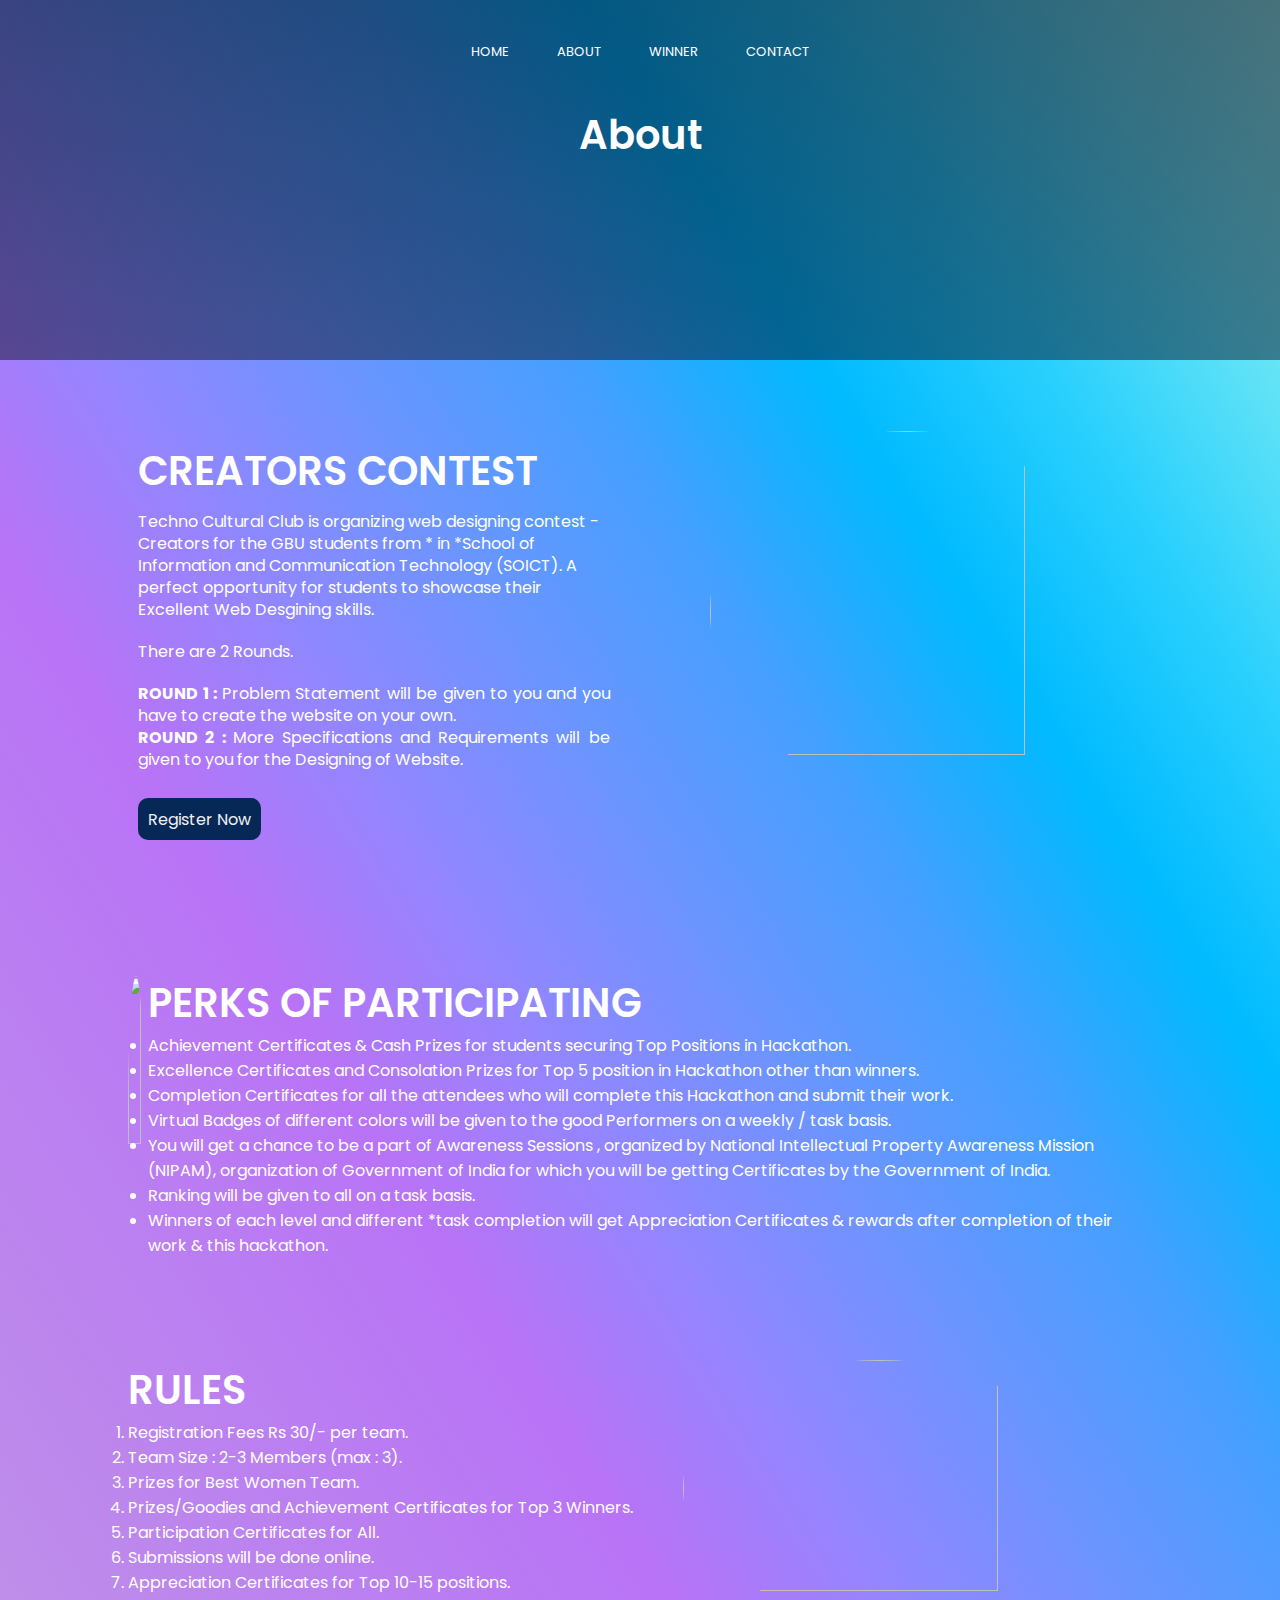
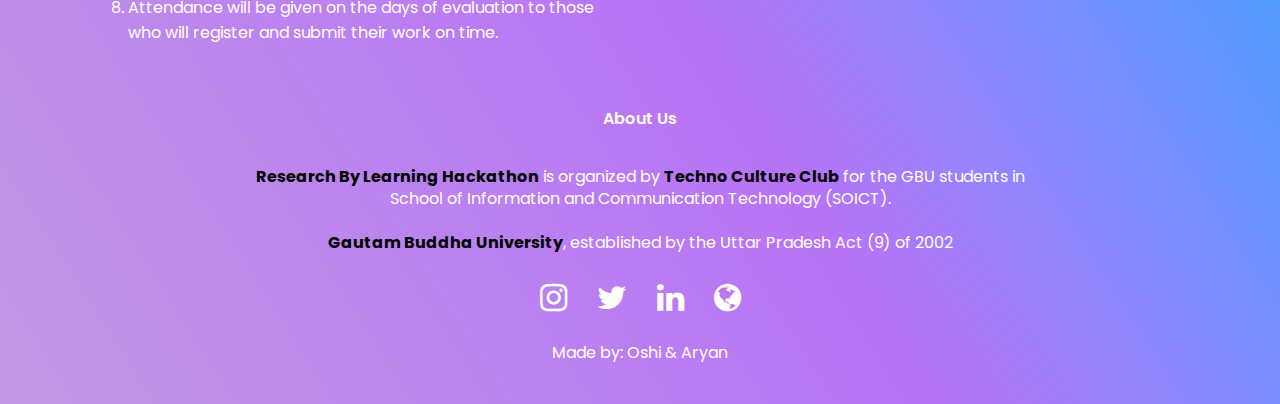
==== about.html @ d0d0f960 "Add files via upload" ====
<!DOCTYPE html>
<html lang="en">
<head>
    <meta charset="UTF-8">
    <meta http-equiv="X-UA-Compatible" content="IE=edge">
    <meta name="viewport" content="width=device-width, initial-scale=1.0">
    <title>About</title>
    <link rel="stylesheet" href="css/index.css">
    <link rel="preconnect" href="https://fonts.googleapis.com">
<link rel="preconnect" href="https://fonts.gstatic.com" crossorigin>
<link href="https://fonts.googleapis.com/css2?family=Poppins:wght@100;200;300;400;600;700&family=Righteous&display=swap" rel="stylesheet">
<link rel="stylesheet" href="https://stackpath.bootstrapcdn.com/font-awesome/4.7.0/css/font-awesome.min.css">
<link rel="icon" type="image/x-icon" href="/assets/images/favicon.ico">
</head>
<body>
    <section class="sub-header">
        <nav>
            <div class="nav-links" id="navLinks">
                <i class="fa fa-times" onclick="hideMenu()"></i>
                <ul>
                    <li><a href="index.html">HOME</a></li>
                    <li><a href="about.html">ABOUT</a></li>
                    <li><a href="winner.html">WINNER</a></li>
                    <li><a href="contactus.html">CONTACT</a></li>
                </ul>
            </div>
            <i class="fa fa-bars" onclick="showMenu()"></i>
        </nav>
        <h1>About</h1>
    </section>

    <!-- -------about us content---------->
    <section class="about-us">
        <div class="row">
            <div class="about-col" id="about-para">
                <h1>CREATORS CONTEST</h1>
                <p>Techno Cultural Club is organizing web designing contest - Creators for the GBU students from * in *School of Information and Communication Technology (SOICT). A perfect opportunity for students to showcase their Excellent Web Desgining skills. <br><p>There are 2 Rounds.<br> </p>
                <p class="round"> <B> ROUND 1 : </B> Problem Statement will be given to you and you have to create the website on your own.<br>
                  <B> ROUND 2 : </B> More Specifications and Requirements will be given to you for the Designing of Website.
                </p><br>
                <a href="https://forms.gle/vtMAaFdpGRoUwDf37" target="_blank">Register Now</a>
            </div>
            <div class="about-col">
                <img src="../Creators-webdesigning/assets/images/undraw_team_work_k-80-m.svg" alt="">
            </div>
        </div>
       
        <div class="row">
            <div class="perk-right">
                <img src="https://research-by-learning.netlify.app/Media/Illustrations/undraw_happy_news_re_tsbd.svg" alt="">
            </div>
            <div class="perks">
                <h1>PERKS OF PARTICIPATING</h1>
            <ul>
                <li> Achievement Certificates & Cash Prizes for students securing Top Positions in Hackathon.</li>
                <li> Excellence Certificates and Consolation Prizes for Top 5 position in Hackathon other than winners.</li>
                <li> Completion Certificates for all the attendees who will complete this Hackathon and submit their work.</li>
                <li> Virtual Badges of different colors will be given to the good Performers on a weekly / task basis.</li>
                <li> You will get a chance to be a part of Awareness Sessions , organized by National Intellectual Property Awareness Mission (NIPAM), organization of Government of India for which you will be getting Certificates by the Government of India.</li>
                <li> Ranking will be given to all on a task basis.</li>
                <li> Winners of each level and different *task completion will get Appreciation Certificates & rewards after completion of their work & this hackathon.</li>
            </ul>
            </div>
        </div>
        </div>
        <div class="row-2">
            <div class="rules">
                <h1>RULES</h1>
                <ol>
                    <li>Registration Fees Rs 30/- per team.</li>
                    <li>Team Size : 2-3 Members (max : 3). </li>
                    <li>Prizes for Best Women Team.</li>
                    <li>Prizes/Goodies and Achievement Certificates for Top 3 Winners.</li>
                    <li>Participation Certificates for All.</li>
                    <li>Submissions will be done online.</li>
                    <li>Appreciation Certificates for Top 10-15 positions.</li>
                    <li>Attendance will be given on the days of evaluation to those <br>who will register and submit their work on time.</li>
                </ol>
            </div>
            <div class="about-col">
                <img src="https://img.freepik.com/free-vector/businessman-holding-pencil-big-complete-checklist-with-tick-marks_1150-35019.jpg?size=626&ext=jpg" alt="">
            </div>            
    </div>  
    </section>          

<!-- --------footer--------- -->
<section class="footer">
    <h4>About Us</h4>
    <p><span>Research By Learning Hackathon</span> is organized by <span>Techno Culture Club</span> for the GBU students in <br>
         School of Information and Communication Technology (SOICT). <br><br>
        <span>Gautam Buddha University</span>, established by the Uttar Pradesh Act (9) of 2002  </p>
    <div class="icons">
       <a href="https://www.instagram.com/techno.club_gbu/"><i class="fa fa-instagram fa-2x" aria-hidden="true"></i></a>
        <i class="fa fa-twitter fa-2x" aria-hidden="true"></i>
        <a href="https://www.linkedin.com/company/techno-club-gbu/mycompany/"> <i class="fa fa-linkedin fa-2x" aria-hidden="true"></i></a>
        <a href="https://www.gbu.ac.in/"><i class="fa fa-globe fa-2x" aria-hidden="true"></i> </a>
    </div>
    <p>Made by: Oshi & Aryan</p>
</section>
<!-- ---------------javascript for toggle menu ----------------->
    <script>
        var navLinks = document.getElementById("navLinks");
        function showMenu(){
            navLinks.style.right = "0";
        }
        
        function hideMenu(){
            navLinks.style.right = "-200px";
        }

    </script>
</body>
</html>
---- css/index.css ----
*{
    margin: 0;
    padding: 0;
    font-family: 'poppins', sans-serif;
}
body{
    background-image: linear-gradient(to right top, #c098e4, #be8fe9, #bc86ed, #ba7df2, #b873f6, #9286ff, #6a95ff, #43a0ff, #00baff, #2ad0fd, #67e4f5, #9bf5ef);
}
/* -----home page styling-------- */
.header{
    min-height: 100vh;
    width: 100%;
    background: linear-gradient(rgba(4, 30, 29, 0.544),rgba(15, 4, 30, 0.63)),url(https://media.giphy.com/media/xUPGcLzR1mUpYMdIJi/giphy.gif);
    background-repeat: no-repeat;
    background-position: bottom;
    background-size: cover;
    position: relative;
}
nav{
    display: flex;
    padding: 2%;
    justify-content: center;
    align-items: center;
}
.nav-links{
    flex: 1;
    text-align: center;
}
.nav-links ul li{
    list-style: none;
    display: inline-block;
    padding: 12px 22px;
    position: relative;
}
.nav-links ul li a{
    color: #fff;
    text-decoration: none;
    font-size: 13px;
}
.nav-links ul li a:hover{
    font-size: 1.2rem;
    transition: all 0.5s ease;
}
.text-box{
    width: 90%;
    color: #fff;
    position: absolute;
    top: 50%;
    left: 50%;
    transform: translate(-50%,-50%);
    text-align: center;
}
.text-box h1{
    font-size: 62px;
}
.text-box p{
    margin: 10px 0 40px;
    font-size: 14px;
    color: #fff;
}
.hero-btn{
    display: inline-block;
    text-decoration: none;
    color: #fff;
    border: 1px solid #fff;
    padding: 12px 34px;
    font-size: 13px;
    background: transparent;
    position: relative;
    cursor: pointer;
}
.hero-btn{
    display: inline-block;
    text-decoration: none;
    color: #fff;
    border: 1px solid #fff;
    padding: 12px 34px;
    font-size: 13px;
    background: transparent;
    position: relative;
    cursor: pointer;
}
.hero-btn:hover{
    border: 2px solid white;
    background: #2fb0df;
    transition: 1s;
}
nav .fa{
    display: none;
}
@media(max-width: 700px){
    .text-box h1{
        font-size: 20px;
    }
    .nav-links ul li{
        display: block;
    }
    .nav-links{
        position: fixed;
        background: #2fb0df;
        height: 100vh;
        width: 200px;
        top: 0;
        right: -200px;
        text-align: left;
        z-index: 2;
        transition: 1s;
    }
    nav .fa{
        display: block;
        color: white;
        margin: 10px;
        position: absolute;
        top: 0;
        right: 0;
        font-size: 22px;
        cursor: pointer;
    }
    
    .nav-links ul{
        padding: 30px;
    }
}
/* -------- Participation deatils styling----- */
.course{
    width: 80%;
    margin: auto;
    text-align: center;
    padding-top: 80px;
}
.round{
    text-align: justify;
}
h1{
    font-size: 40px;
    font-weight: 600;
    color: #fff;
}
p{
    color: white;
    font-size: 300;
    line-height: 22px;
    padding: 10px;
}
.course-col p{
    color: #222;
}
.course-col a{
   background-color: #062856;
   color: #f0f0f0;
   padding: 2%;
   border-radius: 10px;
   text-decoration: none;
   margin-top: 20px;
}
.course-col a:hover{
  color: rgb(255, 255, 255);
}
.row{
    margin-top: 5%;
    display: flex;
    justify-content: space-between;
}
.course-col{
    flex-basis: 31%;
    background: #fff;
    border-radius: 10px;
    margin-bottom: 5%;
    padding: 20px 12px;
    box-sizing: border-box;
    transition: 0.5s;
}
h3{
    text-align: center;
    font-weight: 600;
    margin: 10px 0px;
}
.course-col:hover{
    box-shadow: rgba(244, 236, 255, 0.985) 0px 54px 55px, rgba(134, 165, 237, 0.12) 0px -12px 30px, rgb(169, 104, 248) 0px 4px 6px, rgba(190, 182, 234, 0.784) 0px 12px 13px, rgb(27, 216, 250) 0px -3px 5px;
}
@media(max-width: 700px){
    .row{
        flex-direction: column;
    }

}
/* -------- Phases in hackathon styling------ */
.campus{
    width: 80%;
    margin: auto;
    text-align: center;
    padding-top: 50px;
}
.row1{
    justify-content: center !important;
    align-items: center !important;
    display: flex !important;
    margin-top: 5%;
    display: flex;
    justify-content: space-between;
}
.campus-col{
    flex-basis: 32%;
    border-radius: 10px;
    margin-bottom: 30px;
    text-align: justify;
    position: relative;
    overflow: hidden;
}
.campus-col img{
    width: 100%;
    height: 100%;
    object-fit: fill;
    display: block;
    
}
.layer{
    background: transparent;
    height: 100%;
    width: 100%;
    position: absolute;
    padding-top: 15%;
    top: 0;
    left: 0;
}
/* ---------facilities-------- */
.facilities{
    width: 50%;
    margin: auto;
    text-align: center;
    padding-top: 50px;
}
.facilities-col{
    width: 100%;
    padding-left: 5%;
    padding-right: 5%;
    border-radius: 10px;
    text-align: left;
    margin-bottom: 5%;
}
.facilities-col a{
    color: white;
}
.facilities-col a:hover{
    font-size: 20px;
    transition: all 0.3s ease;
}
.facilities-col img{
    width: 100%;
    border-radius: 10px;
}
.facilities-col p{
    padding: 0;
    text-align: center;
    justify-content: center;
}
.facilities-col h3{
    margin-top: 16px;
    margin-bottom: 15px;
    text-align: left;
    color: aliceblue;
    text-align: center;
    justify-content: center;
}

.facilities1{
    width: 85%;
    margin: auto;
    text-align: center;
    padding-top: 50px;
}
.facilities-col1{
    width: 85%;
    padding: 1%;
    border-radius: 10px;
    text-align: left;
    margin-bottom: 5%;
}
@media (max-width: 700px) {
    .facilities-col1{
        padding-left: 20%;
        width: 60%;
    }
}
.facilities-col1 a{
    color: white;
    }
.facilities-col1 a:hover{
    font-size: 20px;
    transition: all 0.3s ease;
}
.facilities-col1 img{
    width: 100%;
    border-radius: 10px;
}
.facilities-col1 p{
    padding: 0;
    text-align: center;
    justify-content: center;
}
.facilities-col1 h3{
    margin-top: 16px;
    margin-bottom: 15px;
    text-align: left;
    color: aliceblue;
    text-align: center;
    justify-content: center;
}
/* ------- testimonials------- */
.testimonials{
    width: 80%;
    padding-top: 50px;
    text-align: center;
    margin: auto;
}
.testimonial-col{
    flex-basis: 40%;
    border-radius: 10px;
    margin-bottom: 5%;
    text-align: left;
    background: #fff3f3;
    padding: 25px;
    cursor: pointer;
   
}
.testimonial-col img{
    height: 80px;
    width: 80px;
    object-fit: cover;
    margin-left: 5px;
    margin-right: 5px;
    border-radius: 50%;
}
.testimonial-col p{
    padding: 0;
    color: #222;
}
.testimonial-col h3{
    margin-top: 15px;
    text-align: left;
} 
.testimonial-col .fa{
    color: #f44336;
}
@media(max-width: 700px){
    .testimonial-col img{
        margin-left: 0px;
        margin-right: 15px;
    }
}

/* -------call to action------- */
.cta{
    margin: 100px auto;
    width: 80%;
    background: linear-gradient(rgba(4, 9, 30, 0.558),rgba(4, 9, 30, 0.472)),url(https://media.giphy.com/media/xUPGcLzR1mUpYMdIJi/giphy.gif);
    background-position: center;
    background-size: cover;
    border-radius: 10px;
    text-align: center;
    padding: 100px 0;
}
.cta h1{
    color: #fff ;
    margin-bottom: 40px;
    padding: 0;
}

@media(max-width: 700px){
    .cta h1{
        font-size: 24px;
    }
}

/* ---------footer----------- */
.footer{
    width: 100%;
    text-align: center;
    padding: 30px 0;
}
.footer span{
    font-weight: bold;
    color: rgb(0, 0, 0);
}
.footer h4{
    margin-bottom: 25px;
    margin-top: 20px;
    font-weight: 600;
    color: white;
}
.icons .fa{
    color: white;
    margin: 0 13px;
    cursor: pointer;
    padding: 18px 0;
}
.icons .fa:hover{
    color: #01022abe;
}

/* -------about us page------- */
.sub-header{
    height: 40vh;
    width: 100%;
    background: linear-gradient(rgba(4, 9, 30, 0.558),rgba(4, 9, 30, 0.472)),url(https://media.giphy.com/media/xUPGcLzR1mUpYMdIJi/giphy.gif);
    background-position: center;
    background-size: cover;
    text-align: center;
    color: #fff;
}
.sub-header h1{
    margin-top: 5px;
}
.about-us{
    width: 80%;
    margin: auto;
    padding-top: 20px;
}
.about-col{
    flex-basis: 48%;
}
.about-col a{
    align-items: left;
    justify-items: left;
    background-color: #062856;
    color: #f0f0f0;
    padding: 2%;
    margin-top: 15px;
    margin: 10px;
    border-radius: 10px;
    text-decoration: none;
}
.about-col a:hover{
    color: rgb(210, 205, 205);
}
#about-para{
    margin-top: 1%;
}

.about-col img{
    width: 80%;
    height: 90%;
    border-radius: 200%;
    margin-left: 50px;
}
.about-col h1{
    padding-top: 0;
    text-align: left;
    margin-left: 2%;
    justify-content: left;
}
.about-us li{
    color: white;
}

.rules{
     
}
.perks h1{
    justify-content: left;
    text-align: left;
    margin-top: 9%;
}
.perks{
    margin-bottom: 9%;
    width: 100%;
}
.perk-right{
    display: flex;
    align-items: center;
}
.perk-right img{
    width: 80%;
    height: 60%;
    border-radius: 200%;
}
.theme h1{
    padding-top: 0;
    width: 100%;
    display: flex;
    text-align: center;
    justify-content: center;
}
.theme{
    width: 50%;
    height: 100%;
    margin-left: 10%;
    border-radius: 5%;
    padding: 3%;
    padding-bottom: 5%;
    background-color: rgba(166, 176, 241, 0.44);

}
.row-2{
    display: flex;
    width: 100%;
    margin: 1% 0%;
}
@media(max-width: 700px){
    .row-2{
        display: flex;
        flex-direction: column;
    }
    .rules{
        margin-bottom: 50px;
        width: 100%;
        padding: 5%;
    }
    .theme{
        margin-bottom: 50px;
        width: 100%;
        padding: 5%;
        margin-left: 0%;
    }
}
/* ----contact us----- */
.location iframe{
    width: 100%;
}
.contact-us{
    width: 80%;
    margin: auto;
}
.contact-col{
    flex-basis: 48%;
    margin-bottom: 30px;
}
.contact-col div{
    display: flex;
    align-items: center;
    margin-bottom: 40px;
}
.contact-col div .fa{
    font-size: 28px;
    color: white;
    margin: 10px;
    margin-right: 30px;
}
.contact-col div p{
    padding: 0;
}
.contact-col div h5{
    font-size: 20px;
    margin-bottom: 5px;
    color: white;
    font-weight: 400;
}
.contact-col input, .contact-col textarea{
    width: 100%;
    padding: 15px;
    margin-bottom: 17px;
    outline: none;
    border: 1px solid #ccc;
    box-sizing:border-box ;
}
.head{
    display: flex;
    width: 100%;
    align-items: center;
    justify-content: center;
    margin: 10% 0%;
}
.winner-col{
    display: flex;
    align-items: center;
    justify-content: center;
}
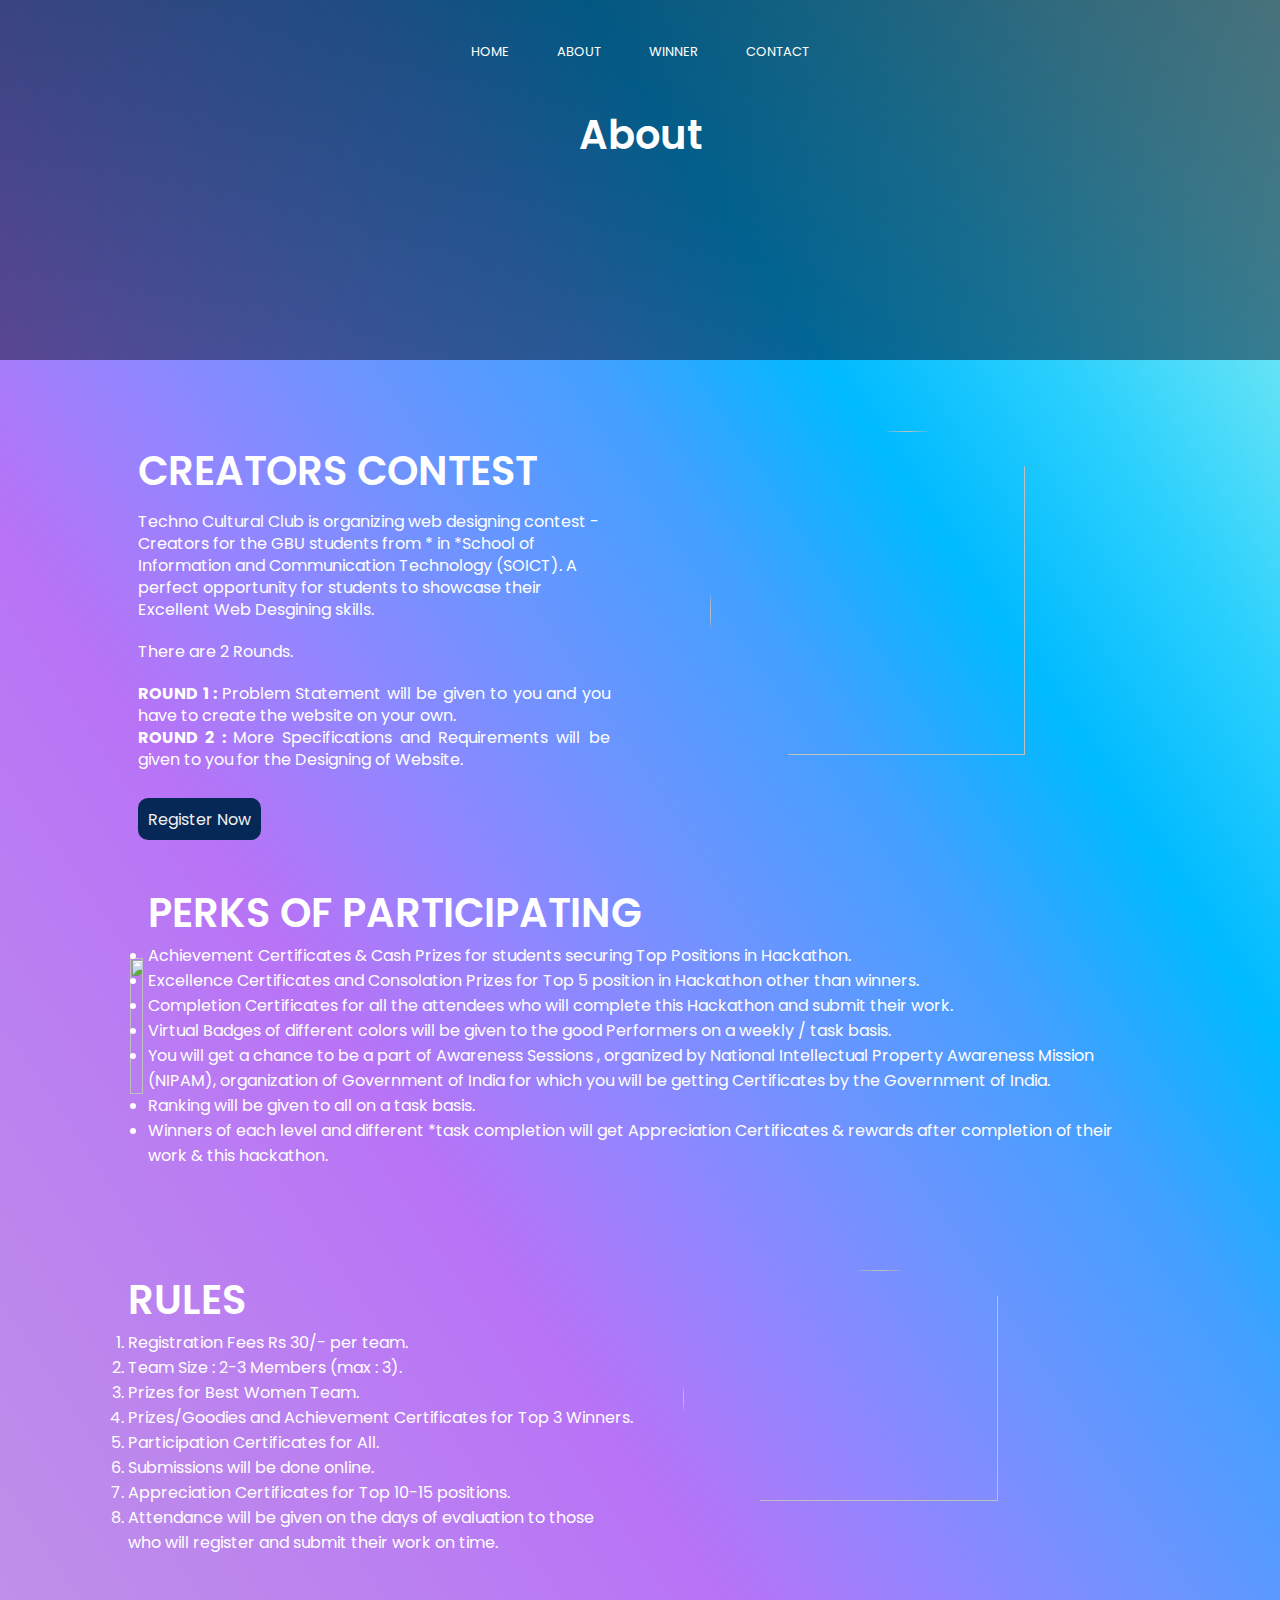
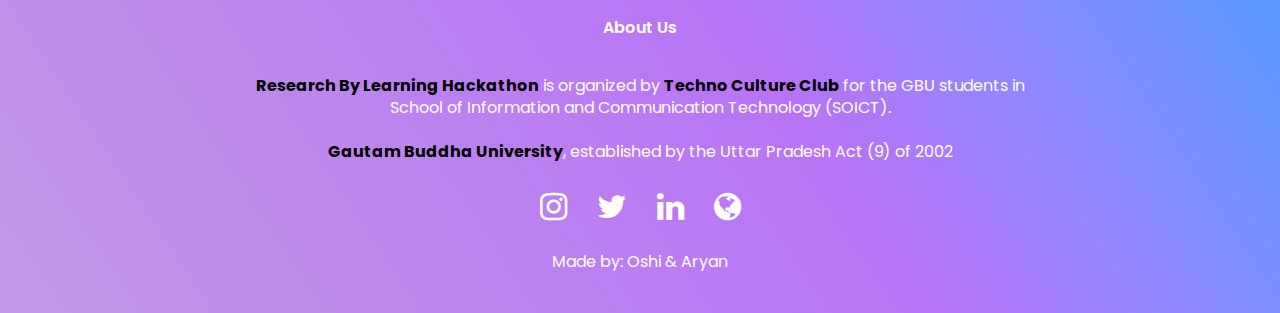
==== commit d592291f: "commit" ====
--- a/about.html
+++ b/about.html
@@ -41,7 +41,7 @@
                 <a href="https://forms.gle/vtMAaFdpGRoUwDf37" target="_blank">Register Now</a>
             </div>
             <div class="about-col">
-                <img src="../Creators-webdesigning/assets/images/undraw_team_work_k-80-m.svg" alt="">
+                <img src="https://research-by-learning.netlify.app/Media/Illustrations/our-partner%201.svg" alt="">
             </div>
         </div>
        
--- a/css/index.css
+++ b/css/index.css
@@ -436,7 +436,6 @@
 #about-para{
     margin-top: 1%;
 }
-
 .about-col img{
     width: 80%;
     height: 90%;
@@ -452,10 +451,11 @@
 .about-us li{
     color: white;
 }
-
-.rules{
-     
-}
+<<<<<<< Updated upstream
+
+
+=======
+>>>>>>> Stashed changes
 .perks h1{
     justify-content: left;
     text-align: left;
@@ -472,7 +472,15 @@
 .perk-right img{
     width: 80%;
     height: 60%;
-    border-radius: 200%;
+    padding-left: 10%;
+}
+@media(max-width: 700px){
+    .perk-right img{
+        width: 60%;
+        height: 50%;
+        padding-left: 10%;
+        flex-direction: column-reverse;
+    }
 }
 .theme h1{
     padding-top: 0;
@@ -560,8 +568,112 @@
     justify-content: center;
     margin: 10% 0%;
 }
-.winner-col{
-    display: flex;
-    align-items: center;
-    justify-content: center;
-}
+
+.winner{
+    height: 100vh;
+    width: 100%;
+    display: flex;
+    flex-direction: column;
+    align-items: center;
+    justify-content: center;
+}
+.winner1{
+    padding-top: 100px;
+    height: 100%;
+    width: 100%;
+    display: flex;
+    align-items: center;
+    justify-content: center;
+}
+.win-left{
+    height: 100%;
+    width: 50%;
+    display: flex;
+    align-items: center;
+    justify-content: flex-end;
+}
+.win-left img{
+    height: 80%;
+    width: 80%;
+    object-fit: contain;
+    cursor: pointer;
+}
+.win-right{
+    height: 100%;
+    width: 50%;
+    display: flex;
+    flex-direction: column;
+    align-items: center;
+    justify-content: center;
+}
+.win-right h1{
+    font-size: 2rem;
+}
+
+/* winner 2 */
+.winner2{
+    padding-top: 100px;
+    height: 100%;
+    width: 100%;
+    display: flex;
+    align-items: center;
+    justify-content: center;
+}
+.win2-right{
+    height: 100%;
+    width: 50%;
+    display: flex;
+    align-items: center;
+    justify-content: flex-start;
+}
+.win2-right img{
+    height: 80%;
+    width: 80%;
+    object-fit: contain;
+    cursor: pointer;
+}
+.win2-left{
+    height: 100%;
+    width: 50%;
+    display: flex;
+    flex-direction: column;
+    align-items: center;
+    justify-content: center;
+}
+.win2-left h1{
+    font-size: 2rem;
+}
+
+/* winner 3 */
+.winner3{
+    padding-top: 100px;
+    height: 100%;
+    width: 100%;
+    display: flex;
+    align-items: center;
+    justify-content: center;
+}
+.win3-left{
+    height: 100%;
+    width: 50%;
+    display: flex;
+    align-items: center;
+    justify-content: flex-end;
+}
+.win3-left img{
+    height: 80%;
+    width: 80%;
+    object-fit: contain;
+    cursor: pointer;
+}
+.win3-right{
+    height: 100%;
+    width: 50%;
+    display: flex;
+    flex-direction: column;
+    align-items: center;
+    justify-content: center;
+}
+.win3-right h1{
+    font-size: 2rem;
+}
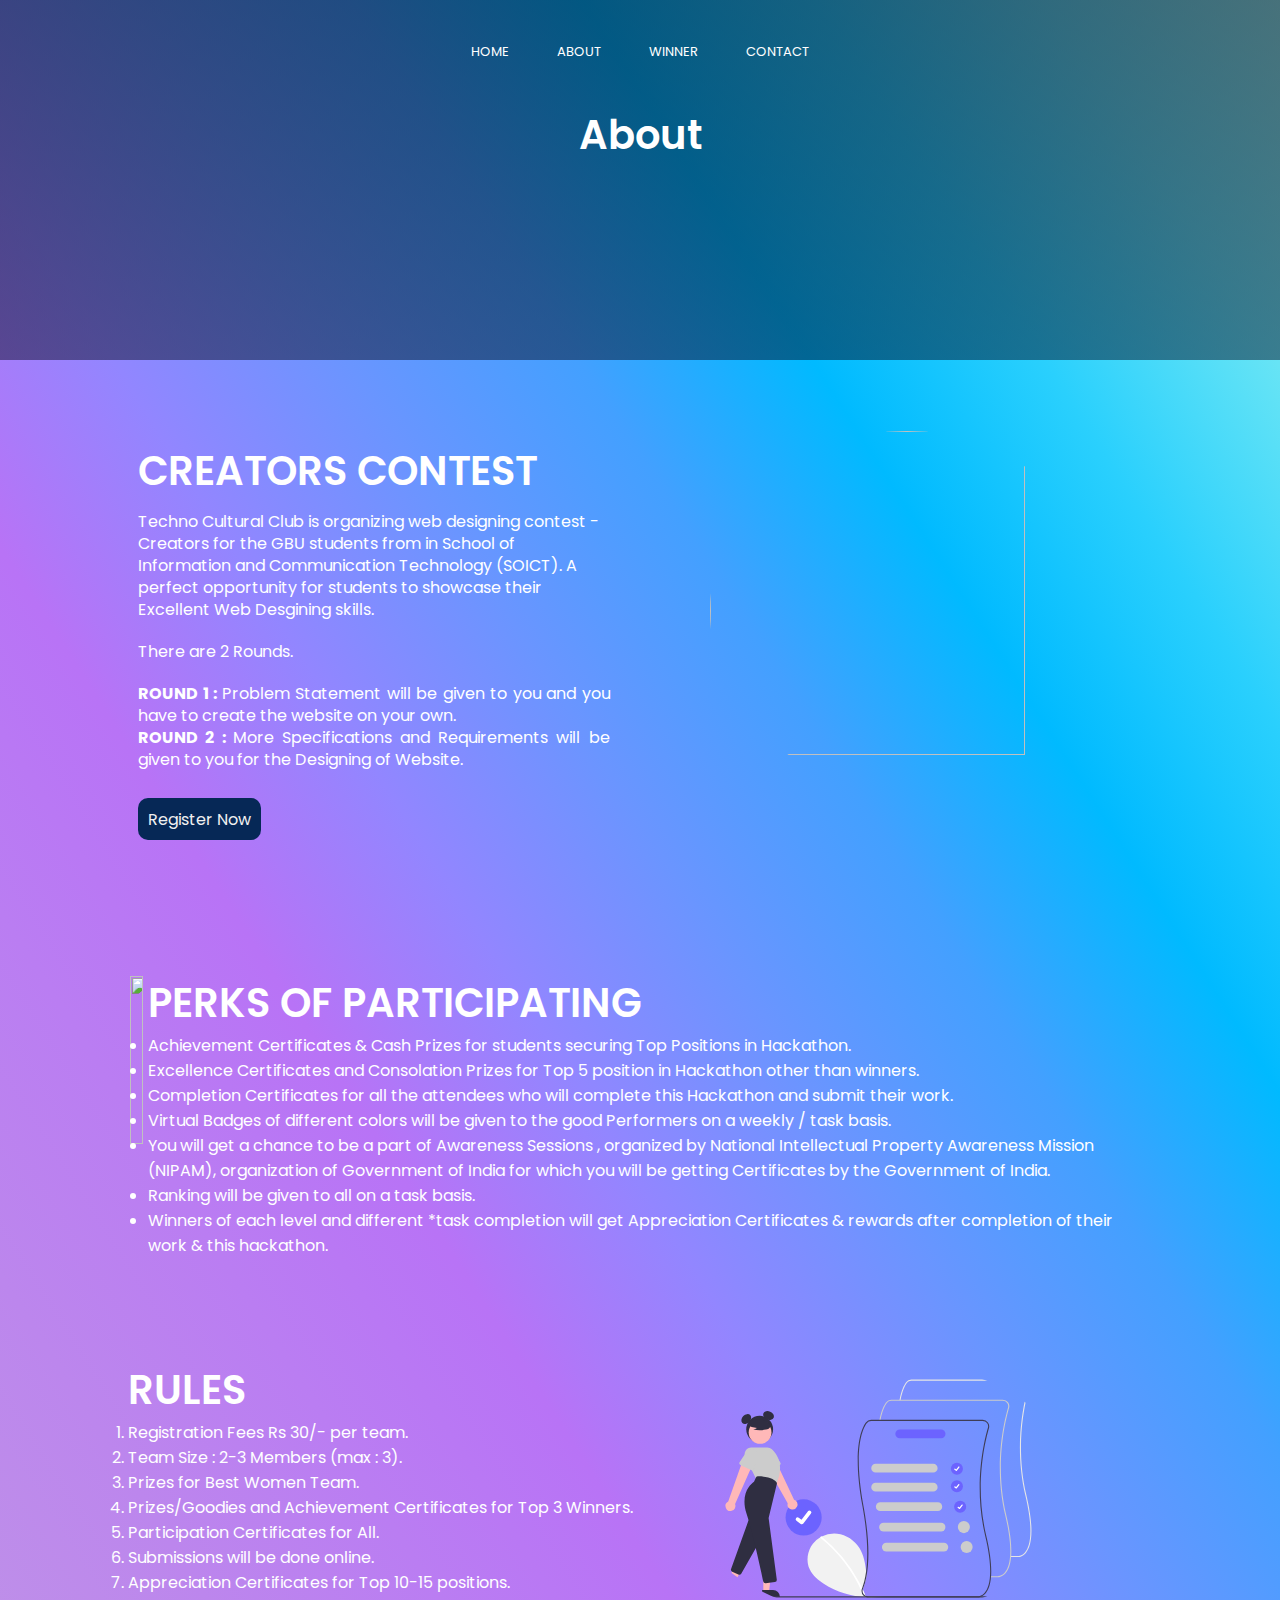
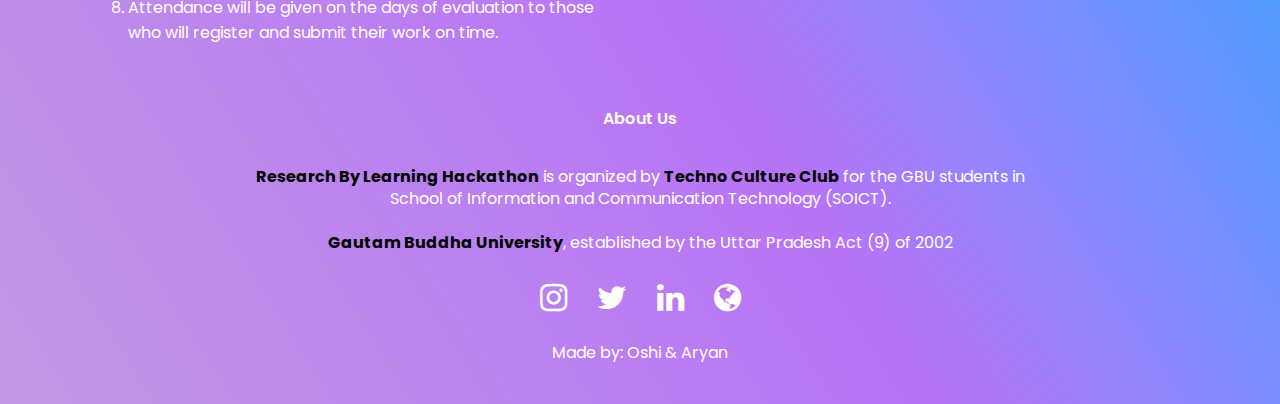
==== commit 4b7420d9: "commit" ====
--- a/about.html
+++ b/about.html
@@ -34,7 +34,7 @@
         <div class="row">
             <div class="about-col" id="about-para">
                 <h1>CREATORS CONTEST</h1>
-                <p>Techno Cultural Club is organizing web designing contest - Creators for the GBU students from * in *School of Information and Communication Technology (SOICT). A perfect opportunity for students to showcase their Excellent Web Desgining skills. <br><p>There are 2 Rounds.<br> </p>
+                <p>Techno Cultural Club is organizing web designing contest - Creators for the GBU students from in School of Information and Communication Technology (SOICT). A perfect opportunity for students to showcase their Excellent Web Desgining skills. <br><p>There are 2 Rounds.<br> </p>
                 <p class="round"> <B> ROUND 1 : </B> Problem Statement will be given to you and you have to create the website on your own.<br>
                   <B> ROUND 2 : </B> More Specifications and Requirements will be given to you for the Designing of Website.
                 </p><br>
@@ -45,7 +45,7 @@
             </div>
         </div>
        
-        <div class="row">
+        <div class="row rowy">
             <div class="perk-right">
                 <img src="https://research-by-learning.netlify.app/Media/Illustrations/undraw_happy_news_re_tsbd.svg" alt="">
             </div>
@@ -62,7 +62,6 @@
             </ul>
             </div>
         </div>
-        </div>
         <div class="row-2">
             <div class="rules">
                 <h1>RULES</h1>
@@ -78,7 +77,7 @@
                 </ol>
             </div>
             <div class="about-col">
-                <img src="https://img.freepik.com/free-vector/businessman-holding-pencil-big-complete-checklist-with-tick-marks_1150-35019.jpg?size=626&ext=jpg" alt="">
+                <img src="./assets/images/undraw_to_do_list_re_9nt7.svg" alt="">
             </div>            
     </div>  
     </section>          
--- a/css/index.css
+++ b/css/index.css
@@ -291,6 +291,7 @@
 }
 .facilities-col1 img{
     width: 100%;
+    height: 80%;
     border-radius: 10px;
 }
 .facilities-col1 p{
@@ -451,11 +452,6 @@
 .about-us li{
     color: white;
 }
-<<<<<<< Updated upstream
-
-
-=======
->>>>>>> Stashed changes
 .perks h1{
     justify-content: left;
     text-align: left;
@@ -475,11 +471,14 @@
     padding-left: 10%;
 }
 @media(max-width: 700px){
+    .rowy {
+    display: flex;
+    flex-direction: column-reverse;
+    }
     .perk-right img{
-        width: 60%;
+        width: 50%;
         height: 50%;
-        padding-left: 10%;
-        flex-direction: column-reverse;
+        padding-left: 20%;
     }
 }
 .theme h1{
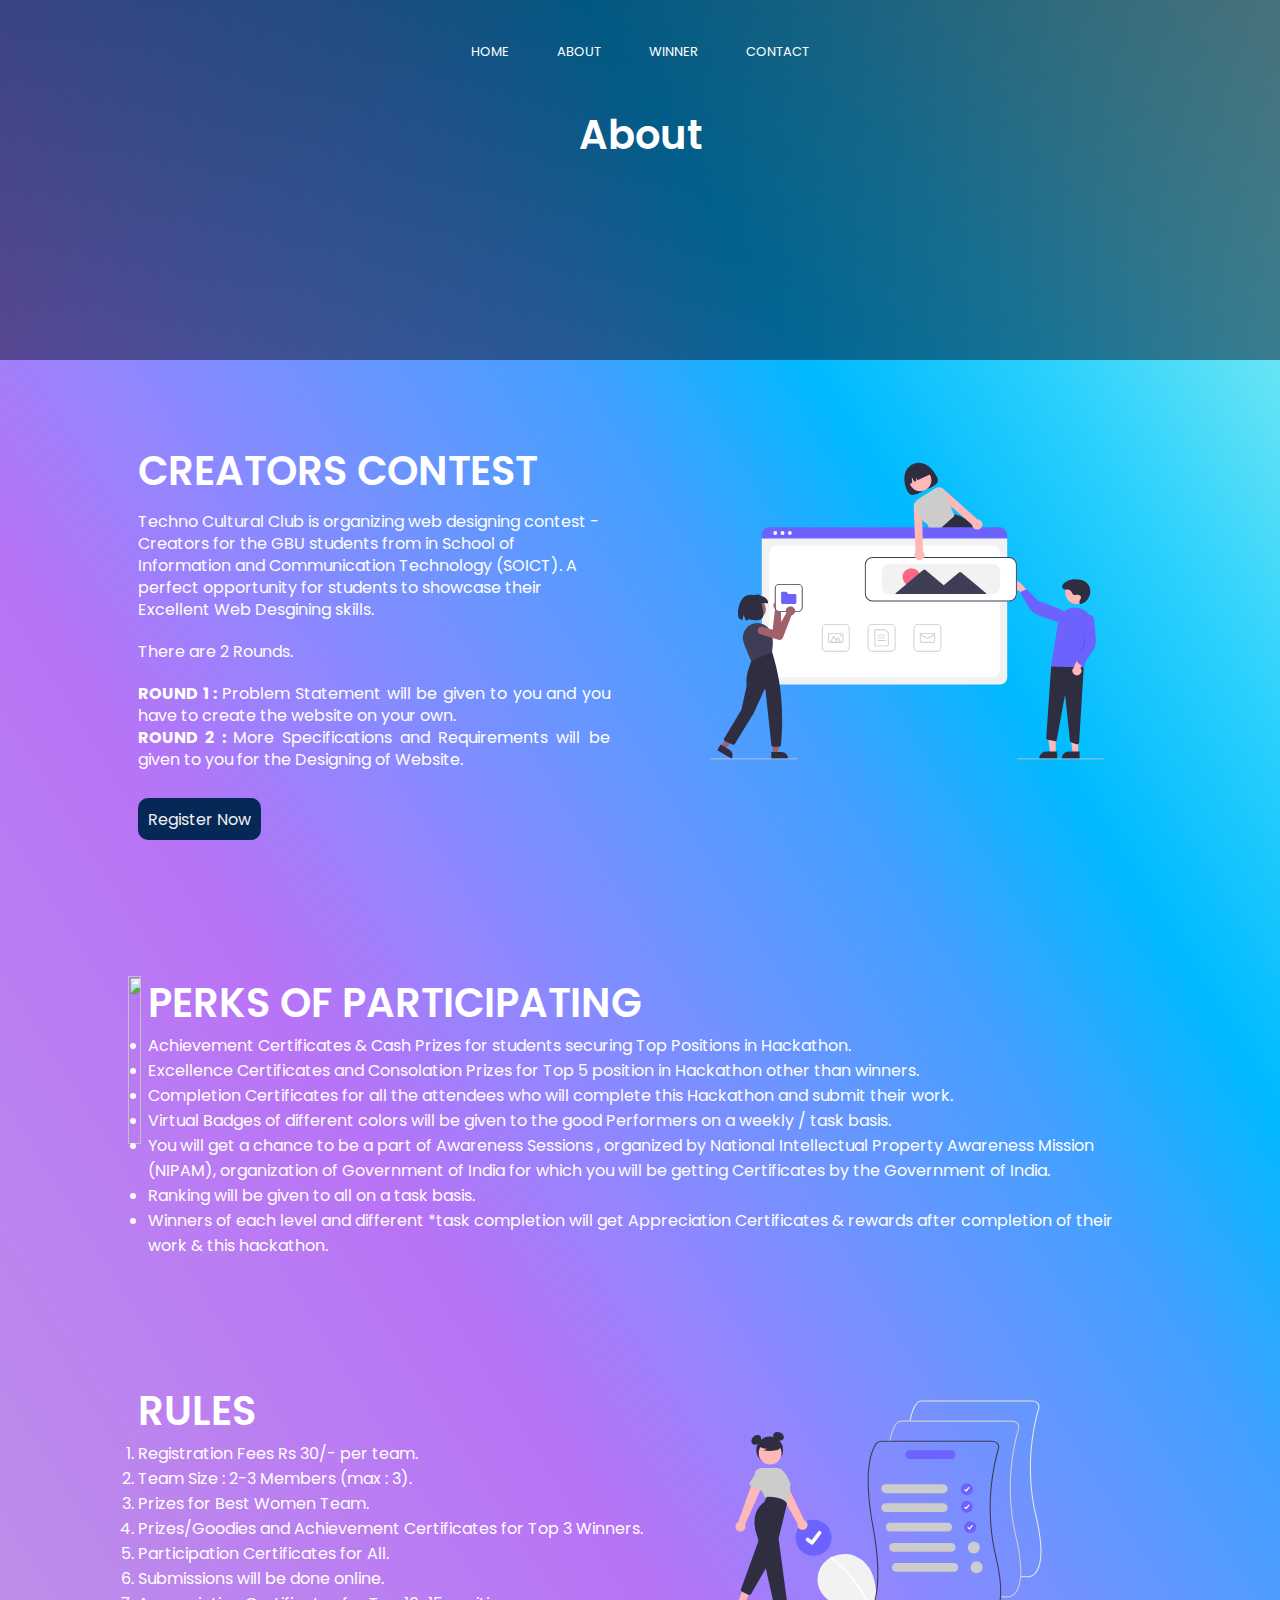
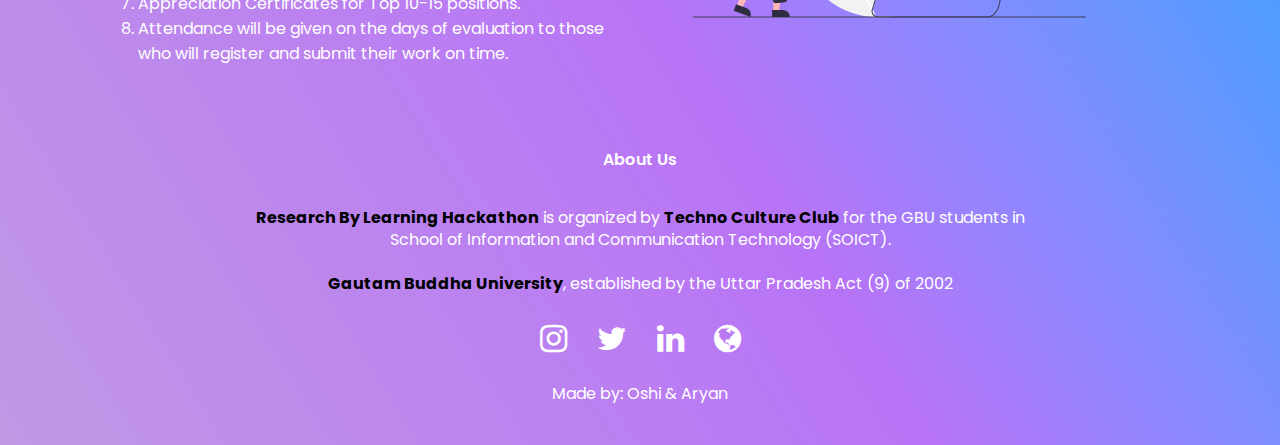
==== commit eeb685ed: "END" ====
--- a/about.html
+++ b/about.html
@@ -41,7 +41,7 @@
                 <a href="https://forms.gle/vtMAaFdpGRoUwDf37" target="_blank">Register Now</a>
             </div>
             <div class="about-col">
-                <img src="https://research-by-learning.netlify.app/Media/Illustrations/our-partner%201.svg" alt="">
+                <img src="./assets/images/undraw_building_websites_i78t.svg" alt="">
             </div>
         </div>
        
--- a/css/index.css
+++ b/css/index.css
@@ -290,7 +290,7 @@
     transition: all 0.3s ease;
 }
 .facilities-col1 img{
-    width: 100%;
+    width: 90%;
     height: 80%;
     border-radius: 10px;
 }
@@ -440,7 +440,6 @@
 .about-col img{
     width: 80%;
     height: 90%;
-    border-radius: 200%;
     margin-left: 50px;
 }
 .about-col h1{
@@ -468,7 +467,6 @@
 .perk-right img{
     width: 80%;
     height: 60%;
-    padding-left: 10%;
 }
 @media(max-width: 700px){
     .rowy {
@@ -501,7 +499,7 @@
 .row-2{
     display: flex;
     width: 100%;
-    margin: 1% 0%;
+    margin: 3% 1%;
 }
 @media(max-width: 700px){
     .row-2{
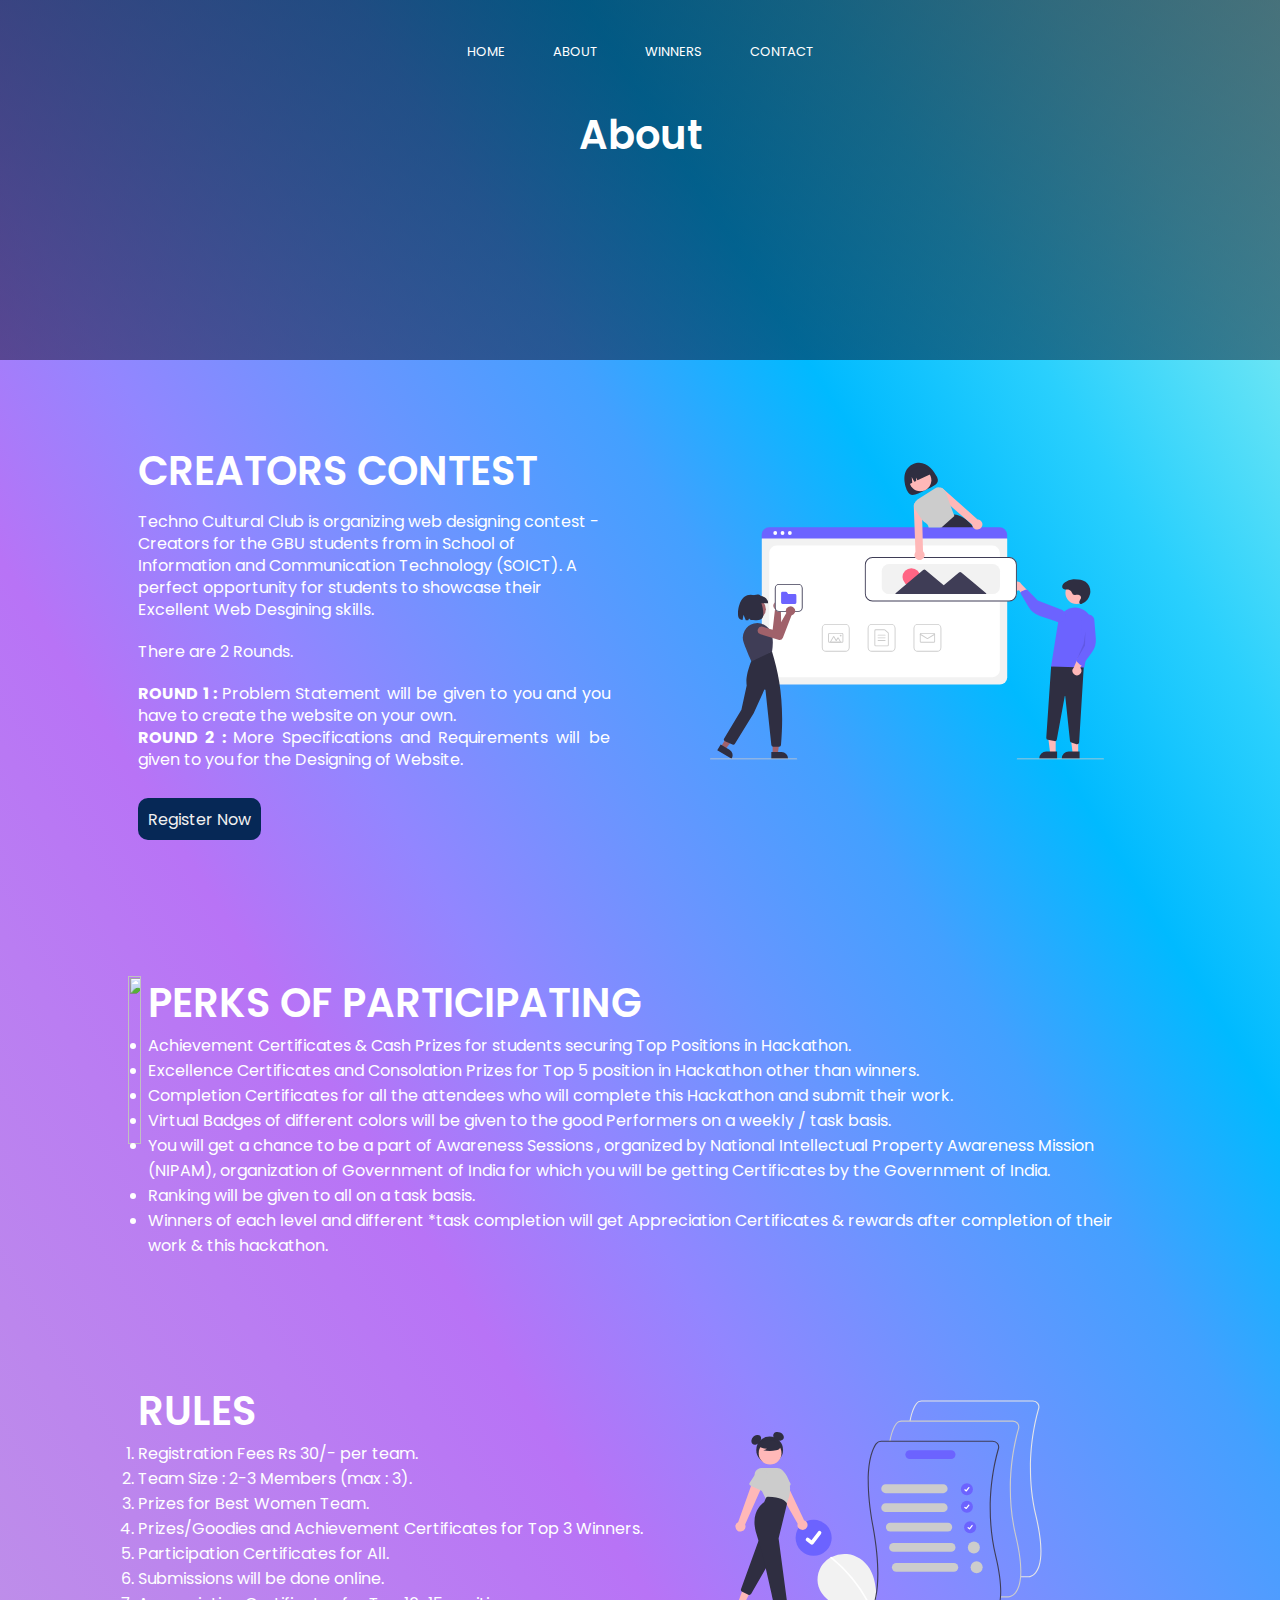
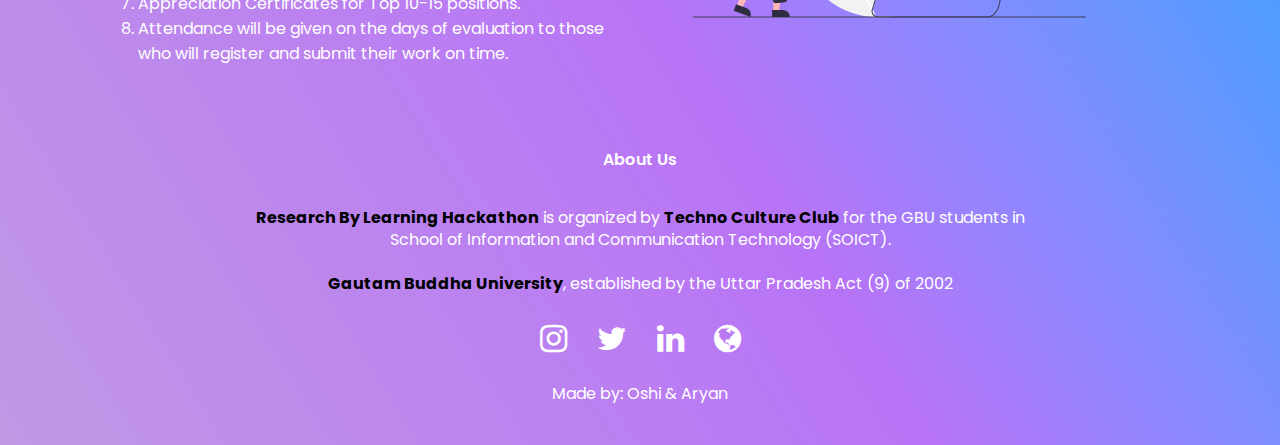
==== commit 8471f4e7: "Update about.html" ====
--- a/about.html
+++ b/about.html
@@ -20,7 +20,7 @@
                 <ul>
                     <li><a href="index.html">HOME</a></li>
                     <li><a href="about.html">ABOUT</a></li>
-                    <li><a href="winner.html">WINNER</a></li>
+                    <li><a href="winner.html">WINNERS</a></li>
                     <li><a href="contactus.html">CONTACT</a></li>
                 </ul>
             </div>
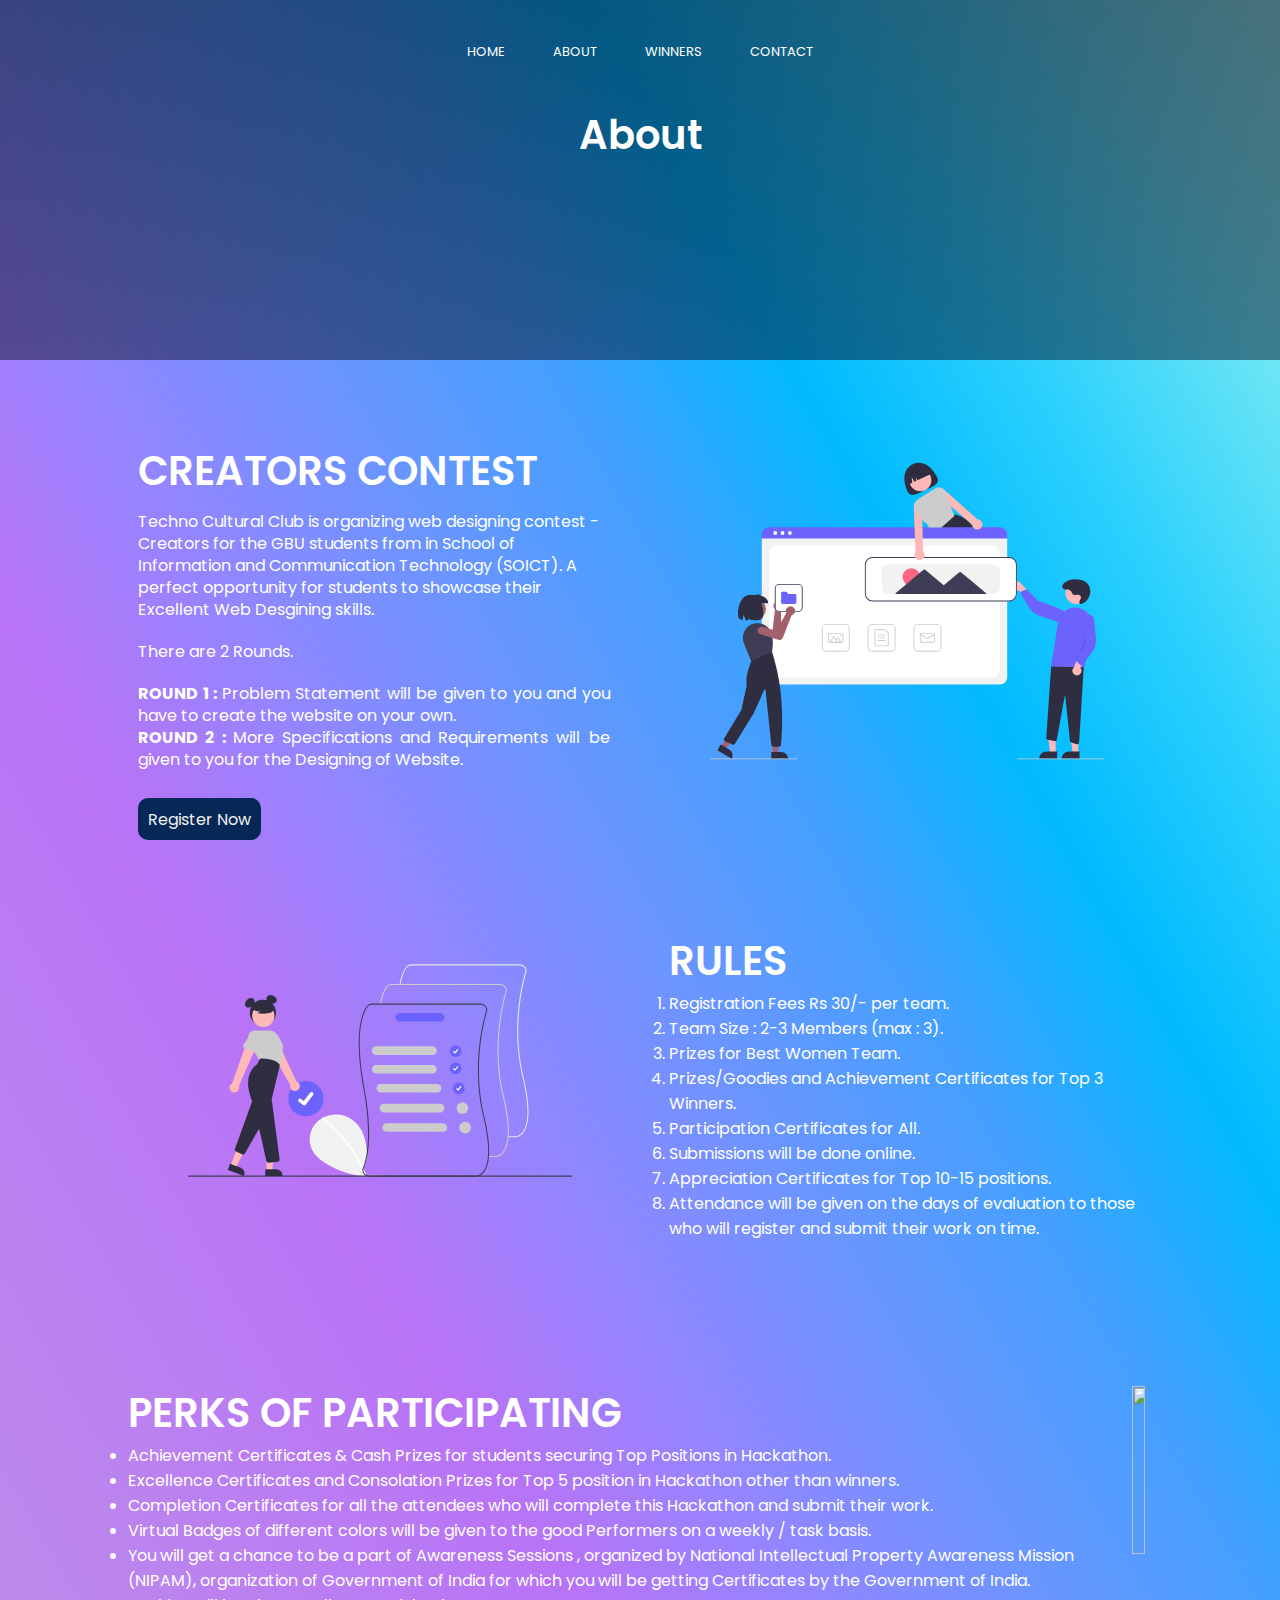
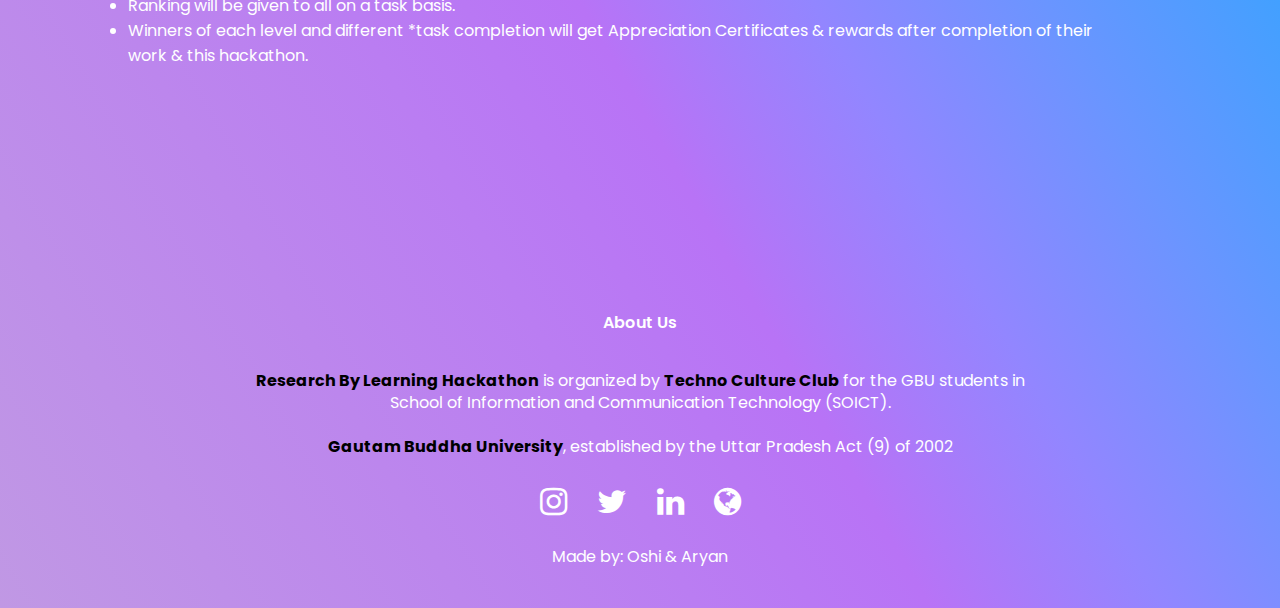
==== commit 054e0abc: "final commit" ====
--- a/about.html
+++ b/about.html
@@ -44,11 +44,25 @@
                 <img src="./assets/images/undraw_building_websites_i78t.svg" alt="">
             </div>
         </div>
-       
+        <div class="row-2">
+            <div class="about-col">
+                <img src="./assets/images/undraw_to_do_list_re_9nt7.svg" alt="">
+            </div>
+            <div class="rules">
+                <h1>RULES</h1>
+                <ol>
+                    <li>Registration Fees Rs 30/- per team.</li>
+                    <li>Team Size : 2-3 Members (max : 3). </li>
+                    <li>Prizes for Best Women Team.</li>
+                    <li>Prizes/Goodies and Achievement Certificates for Top 3 Winners.</li>
+                    <li>Participation Certificates for All.</li>
+                    <li>Submissions will be done online.</li>
+                    <li>Appreciation Certificates for Top 10-15 positions.</li>
+                    <li>Attendance will be given on the days of evaluation to those <br>who will register and submit their work on time.</li>
+                </ol>
+            </div>   
+        </div>
         <div class="row rowy">
-            <div class="perk-right">
-                <img src="https://research-by-learning.netlify.app/Media/Illustrations/undraw_happy_news_re_tsbd.svg" alt="">
-            </div>
             <div class="perks">
                 <h1>PERKS OF PARTICIPATING</h1>
             <ul>
@@ -61,24 +75,10 @@
                 <li> Winners of each level and different *task completion will get Appreciation Certificates & rewards after completion of their work & this hackathon.</li>
             </ul>
             </div>
-        </div>
-        <div class="row-2">
-            <div class="rules">
-                <h1>RULES</h1>
-                <ol>
-                    <li>Registration Fees Rs 30/- per team.</li>
-                    <li>Team Size : 2-3 Members (max : 3). </li>
-                    <li>Prizes for Best Women Team.</li>
-                    <li>Prizes/Goodies and Achievement Certificates for Top 3 Winners.</li>
-                    <li>Participation Certificates for All.</li>
-                    <li>Submissions will be done online.</li>
-                    <li>Appreciation Certificates for Top 10-15 positions.</li>
-                    <li>Attendance will be given on the days of evaluation to those <br>who will register and submit their work on time.</li>
-                </ol>
+            <div class="perk-right">
+                <img src="https://research-by-learning.netlify.app/Media/Illustrations/undraw_happy_news_re_tsbd.svg" alt="">
             </div>
-            <div class="about-col">
-                <img src="./assets/images/undraw_to_do_list_re_9nt7.svg" alt="">
-            </div>            
+        </div>         
     </div>  
     </section>          
 
--- a/css/index.css
+++ b/css/index.css
@@ -160,6 +160,7 @@
     margin-top: 5%;
     display: flex;
     justify-content: space-between;
+    margin-bottom: 100px;
 }
 .course-col{
     flex-basis: 31%;
@@ -501,13 +502,17 @@
     width: 100%;
     margin: 3% 1%;
 }
+.rules{
+    padding-left: 5%;
+}
 @media(max-width: 700px){
     .row-2{
         display: flex;
-        flex-direction: column;
+        flex-direction: column-reverse;
     }
     .rules{
         margin-bottom: 50px;
+        margin-right: 100px;
         width: 100%;
         padding: 5%;
     }
@@ -517,6 +522,10 @@
         padding: 5%;
         margin-left: 0%;
     }
+    .rowy{
+        display: flex;
+        flex-direction: column;
+    }
 }
 /* ----contact us----- */
 .location iframe{
@@ -565,7 +574,6 @@
     justify-content: center;
     margin: 10% 0%;
 }
-
 .winner{
     height: 100vh;
     width: 100%;
@@ -674,3 +682,58 @@
 .win3-right h1{
     font-size: 2rem;
 }
+#website{
+    text-decoration: none;
+    color: white;
+    background-color: #222;
+    padding: 2%;
+    margin-top: 1%;
+}
+#website:hover{
+    color: rgb(191, 191, 191);
+}
+@media (max-width: 700px) {
+    .winner1 {
+        display: flex;
+        flex-direction: column-reverse;
+    }
+    .win-left{
+        display: flex;
+        justify-content: center;
+        align-items: center;
+        width: 90%;
+        margin-top: 5%;
+    }
+    .win-right{
+        width: 100%;
+    }
+    .winner2{
+        display: flex;
+        flex-direction: column;
+    }
+    .win2-left{
+        width: 100;
+    }
+    .win2-right{
+        display: flex;
+        justify-content: center;
+        align-items: center;
+        width: 90%;
+        margin-top: 5%;
+    }
+    .winner3 {
+        display: flex;
+        flex-direction: column-reverse;
+    }
+    .win3-left{
+        display: flex;
+        justify-content: center;
+        align-items: center;
+        width: 90%;
+        margin-top: 5%;
+        margin-bottom: 15%;
+    }
+    .win3-right{
+        width: 100%;
+    }
+}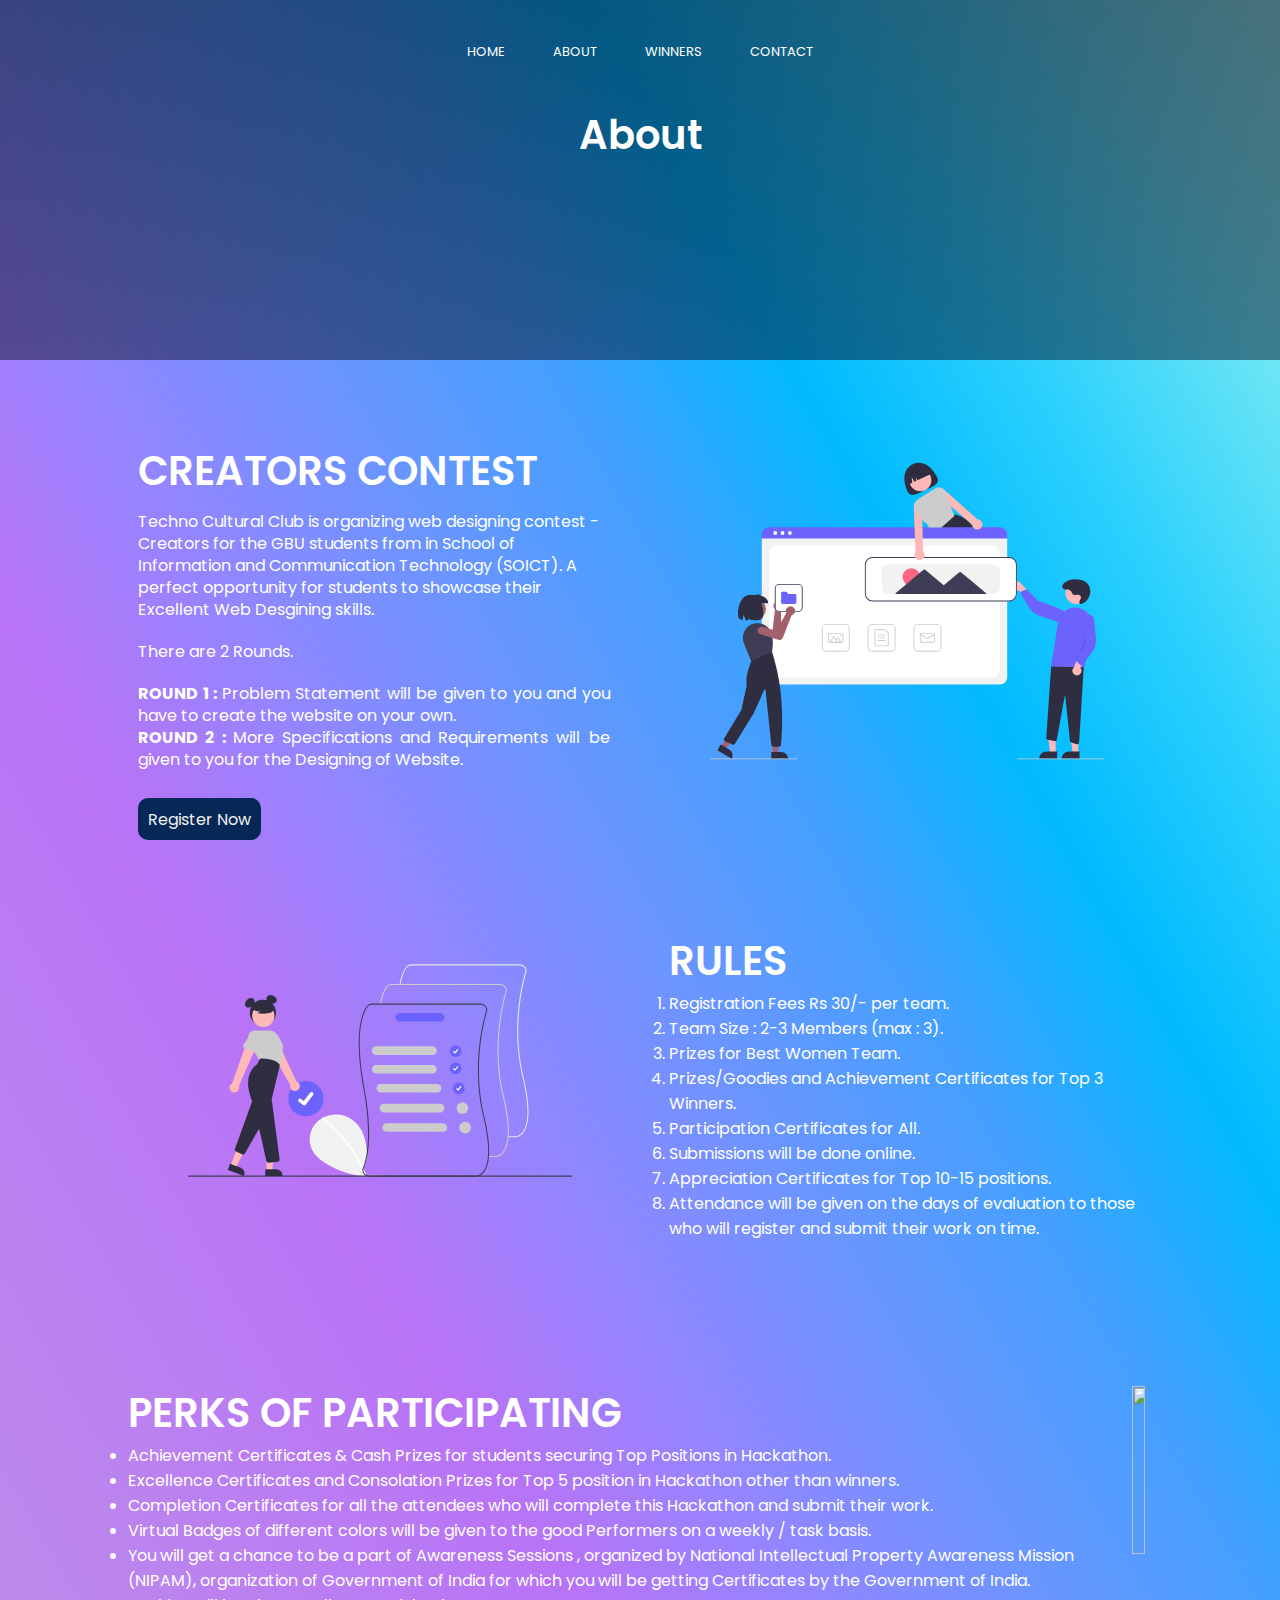
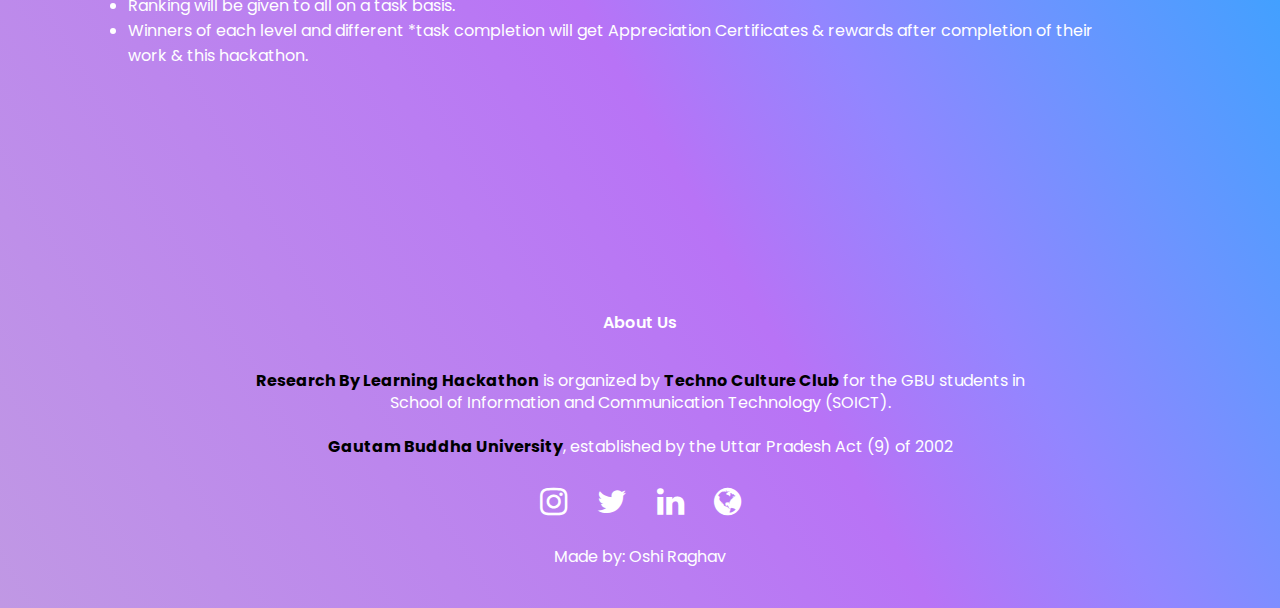
==== commit 55484c08: "Update about.html" ====
--- a/about.html
+++ b/about.html
@@ -94,7 +94,7 @@
         <a href="https://www.linkedin.com/company/techno-club-gbu/mycompany/"> <i class="fa fa-linkedin fa-2x" aria-hidden="true"></i></a>
         <a href="https://www.gbu.ac.in/"><i class="fa fa-globe fa-2x" aria-hidden="true"></i> </a>
     </div>
-    <p>Made by: Oshi & Aryan</p>
+    <p>Made by: Oshi Raghav</p>
 </section>
 <!-- ---------------javascript for toggle menu ----------------->
     <script>
@@ -109,4 +109,4 @@
 
     </script>
 </body>
-</html>+</html>
--- a/css/index.css
+++ b/css/index.css
@@ -282,6 +282,9 @@
         padding-left: 20%;
         width: 60%;
     }
+    .facilities{
+        margin-right: 30%;
+    }
 }
 .facilities-col1 a{
     color: white;
